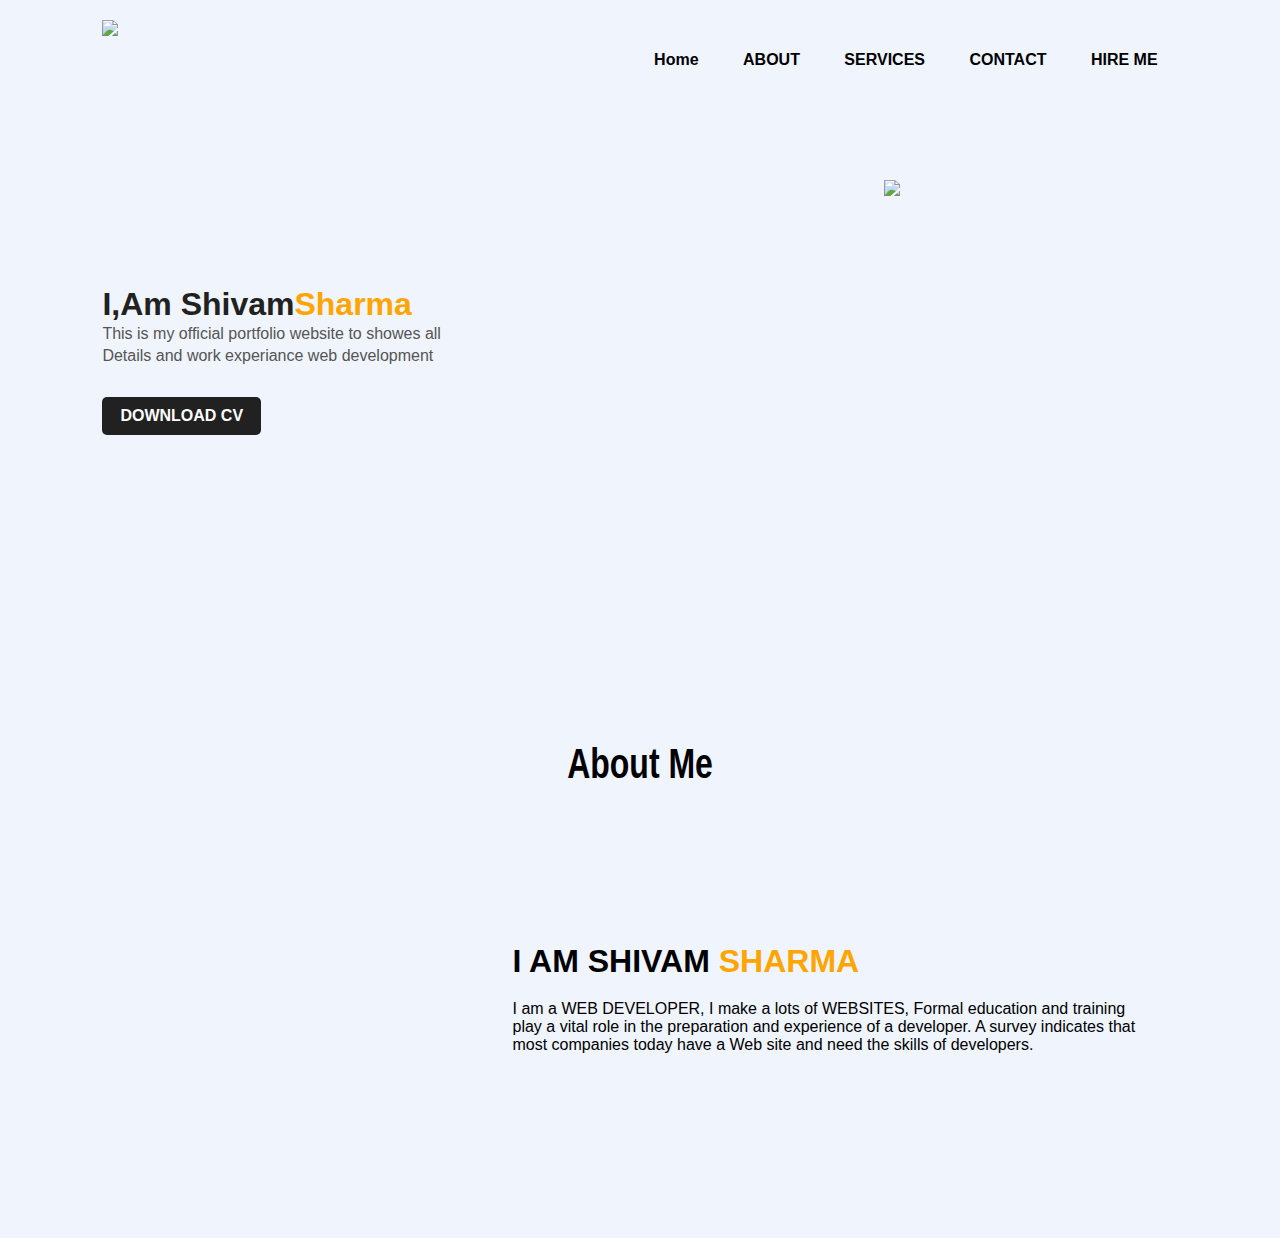
==== portfolio.html @ ab005197 "Add files via upload" ====
<!DOCTYPE html>
<html 
<head>
    <title>Personal Portfolio Website</title>
    <link rel="stylesheet" href="style.css">
</head>
<body>
    <div class="hero">
    <nav>
        <img src="4530612.png" class="logo" </a>
            <ul>
                <li><a href="#home">Home</a></li>
                <li><a href="#about">ABOUT</a></li>
                <li><a href="https://www.appnovation.com/services/web-development ">SERVICES</a></li>
                <li><a href="https://www.instagram.com">CONTACT</a></li>
                <li><a href="#">HIRE ME</a></li>
            </ul>
    </nav>
    <div class="detel">
        <h1>I,Am Shivam<span>Sharma</span></h1>
        <p>This is my official portfolio website to showes all
                <br>Details and work experiance web development 
        </p>
        <a href="https://www.instagram.com">DOWNLOAD CV
            
        </a>
    </div>
    <div class="images">

        <img src="output-onlinepngtools.png" class="shi">
    </div>
    <div class="shii">
    <br><br><br>   <br><br><br>   <br><br><br>   <br><br><br>
</div>
    <section id="about">
        <h1 class="abouth1"> About Me </h1>
        <div class="aboutdiv">
            <img src="images.png.svg" alt="My Pic">
            <div class="text">
                
                <h1> I AM SHIVAM <span>SHARMA</span> </h1>
                <P> I am a WEB DEVELOPER, I make a lots of WEBSITES, Formal education and training play a vital role in the preparation and experience of a developer. 
                    A survey indicates that most companies today have a Web site and need the skills of developers. </P>
            </div>
        </div>
    </section> 
</body>
</html>
---- style.css ----
*{
    margin: 0;
    padding: 0;
    font-family: sans-serif;
}
.hero{
    position: relative;
    width: 100%;
    height: 100vh;
    background: #eff4fd;
    transition: 0.4s linear
}
.logo{
    height: 80px;
}
nav{
    display: flex;
    width: 84%;
    margin: auto;
    padding: 20px 0;
    align-items: center;
    justify-content: space-between;
}
nav ul li{
    display: inline-block;
    list-style: none;
    margin: 10px 20px;
}
nav ul li a{
    text-decoration: none;
    color: #000;
    font-weight: bold;   
}
nav ul li a:hover{
    color: red;
}
.detel{
    margin-left: 8%;
    margin-top: 13%;
}
.detel{
    font: 50px;
    color: #212121;
    margin-bottom: 20px;
}

span{
    color: orange;
}
.detel p{
    color: #555;
    line-height: 22px;
}
.detel a{
    background: #212121;
    padding: 10px 18px;
    text-decoration: none;
    font-weight: bold;
    color: #fff;
    display: inline-block;
    margin: 30px 0;
    border-radius: 5px;
}
.images{
    width: 45%;
    height: 80%;
    position: absolute;
    bottom: 0;
    right: 100px;
}
.images img{
    height: 100%;
    position: absolute;
    left: 50%;
    bottom: 0;
    transform: translateX(-50%);
    transition: bottom 1s,left 1s;
}
.images:hover.shi{
    bottom: 40px;
    left: 45%;

}
/* About */
#about {
    
    display: flex;
    flex-direction: column;
    background: #eff4fd
   

}
.abouth1 {
    margin: 45px;
    color: black;
    font-size: 2rem;
    font-family: 'Lucida Sans', 'Lucida Sans Regular', 'Lucida Grande', 'Lucida Sans Unicode', Geneva, Verdana, sans-serif;
    text-align: center;
    transform: scale(1,1.3); 
}

.aboutdiv {
    
    display: flex;
    justify-content: center;
    align-items: center;
    margin-left: 30px;
    margin-bottom: 70px;
}

.aboutdiv img {
    
        width: 300px;
        height: 300px;
        margin: 20px;
        border-radius: 50%;

}

.text {
    width: 50%;
    padding: 50px;
    align-items: center;
    
}
.text h1{
margin-bottom: 20px;
}
.shii{
    background: #eff4fd
    
}
#about h2{
    col
    
}
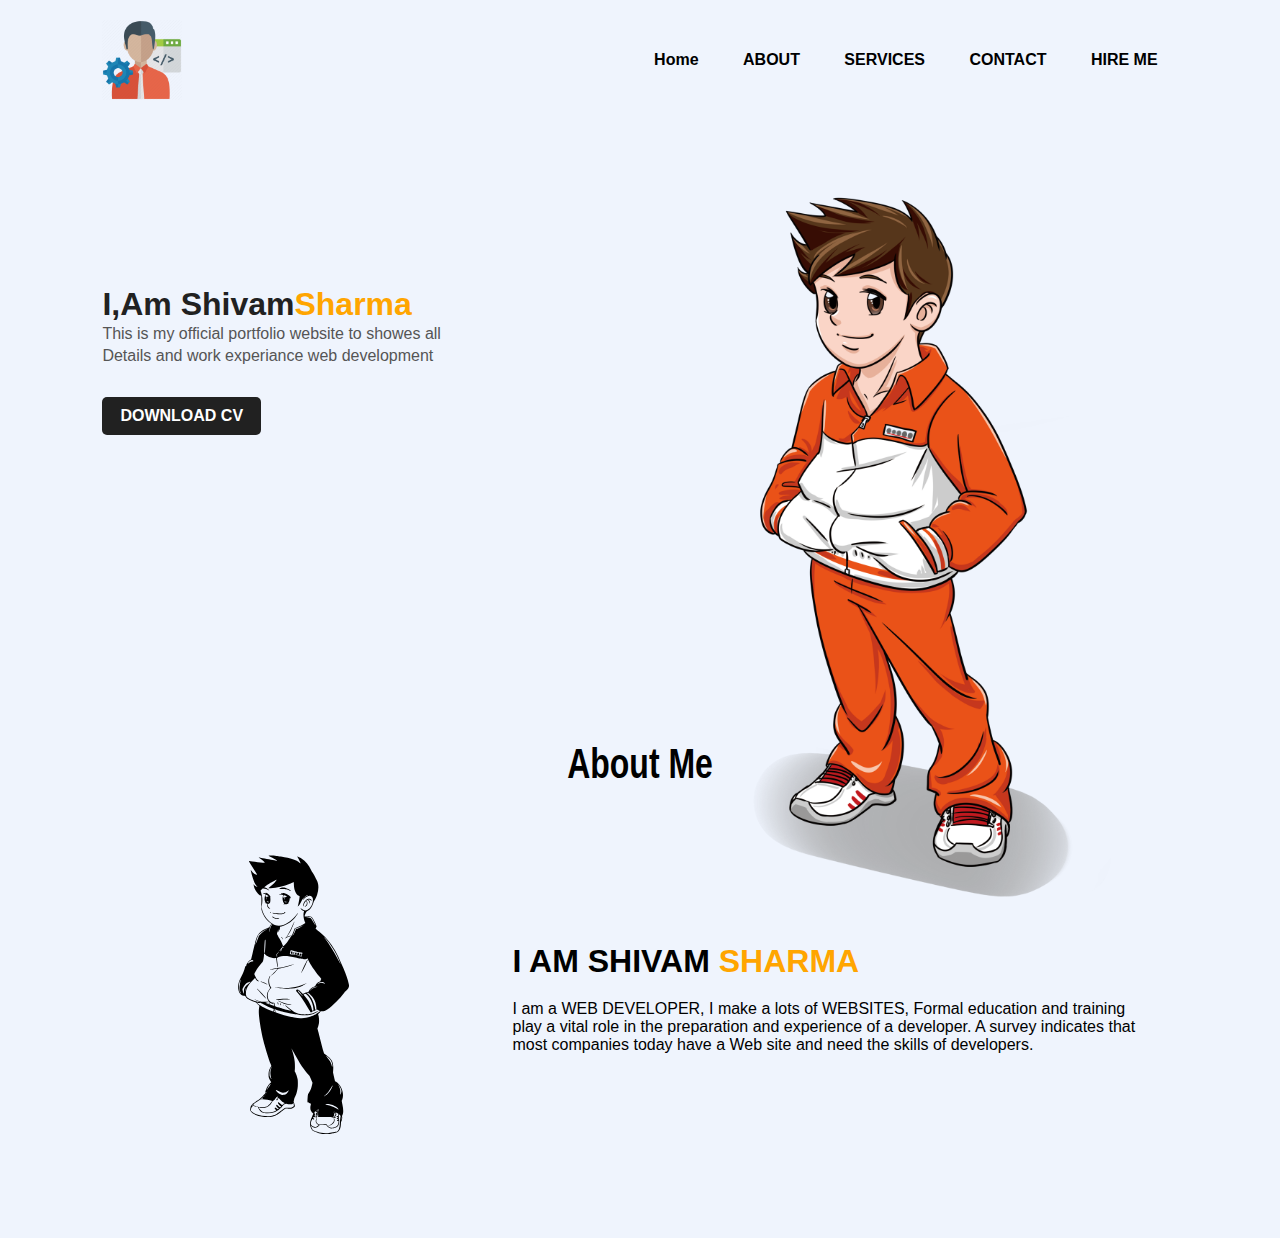
==== commit d9db0b14: "Add files via upload" ====
--- a/portfolio.html
+++ b/portfolio.html
@@ -11,7 +11,7 @@
             <ul>
                 <li><a href="#home">Home</a></li>
                 <li><a href="#about">ABOUT</a></li>
-                <li><a href="https://www.appnovation.com/services/web-development ">SERVICES</a></li>
+                <li><a href="https://en.wikipedia.org/wiki/Web_developer ">SERVICES</a></li>
                 <li><a href="https://www.instagram.com">CONTACT</a></li>
                 <li><a href="#">HIRE ME</a></li>
             </ul>
